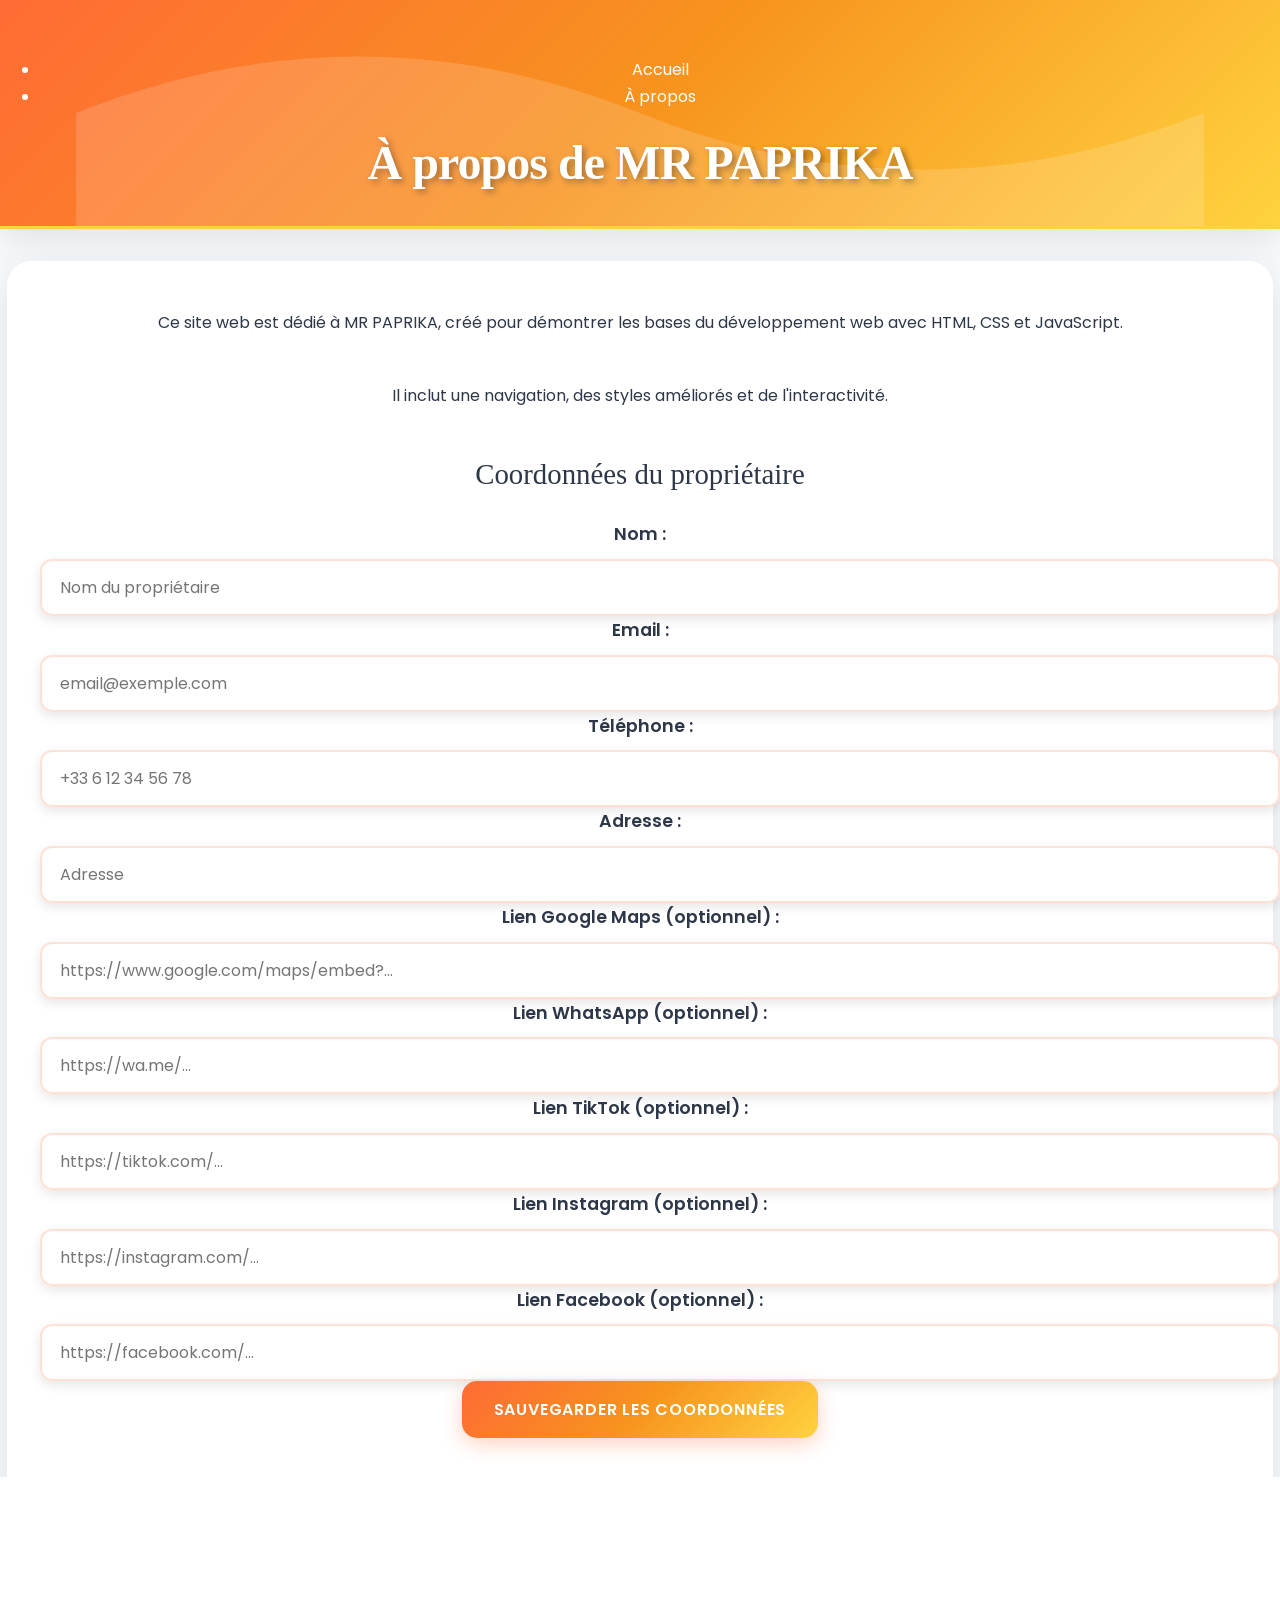
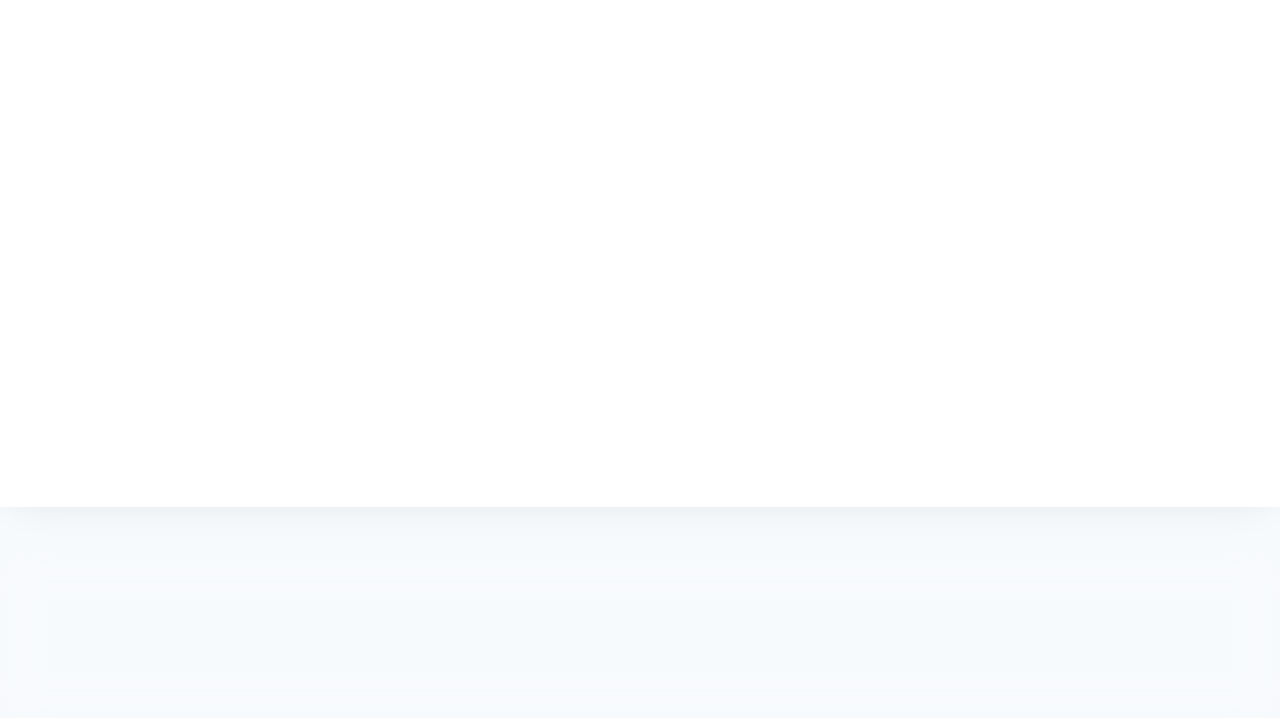
==== about.html @ 962da9b4 "MR PAPRIKA" ====
<!DOCTYPE html>
<html lang="fr">
<head>
    <meta charset="UTF-8">
    <meta name="viewport" content="width=device-width, initial-scale=1.0">
    <title>À propos - MR PAPRIKA</title>
    <link rel="stylesheet" href="style.css">
    <link href="https://fonts.googleapis.com/css2?family=Poppins:wght@300;400;500;600;700&display=swap" rel="stylesheet">
    <link rel="stylesheet" href="https://cdnjs.cloudflare.com/ajax/libs/font-awesome/6.0.0/css/all.min.css">
</head>
<body>
    <header>
        <nav>
            <ul>
                <li><a href="index.html">Accueil</a></li>
                <li><a href="about.html">À propos</a></li>
            </ul>
        </nav>
        <h1>À propos de MR PAPRIKA</h1>
    </header>
    <main>
        <p>Ce site web est dédié à MR PAPRIKA, créé pour démontrer les bases du développement web avec HTML, CSS et JavaScript.</p>
        <p>Il inclut une navigation, des styles améliorés et de l'interactivité.</p>

        <section class="owner-contact">
            <h3>Coordonnées du propriétaire</h3>
            <form id="owner-form">
                <div>
                    <label for="owner-name">Nom :</label>
                    <input type="text" id="owner-name" placeholder="Nom du propriétaire" required>
                </div>
                <div>
                    <label for="owner-email">Email :</label>
                    <input type="email" id="owner-email" placeholder="email@exemple.com" required>
                </div>
                <div>
                    <label for="owner-phone">Téléphone :</label>
                    <input type="tel" id="owner-phone" placeholder="+33 6 12 34 56 78" required>
                </div>
                <div>
                    <label for="owner-address">Adresse :</label>
                    <input type="text" id="owner-address" placeholder="Adresse" required>
                </div>
                <div>
                    <label for="owner-map">Lien Google Maps (optionnel) :</label>
                    <input type="url" id="owner-map" placeholder="https://www.google.com/maps/embed?..." >
                </div>
                <div>
                    <label for="owner-whatsapp">Lien WhatsApp (optionnel) :</label>
                    <input type="url" id="owner-whatsapp" placeholder="https://wa.me/..." >
                </div>
                <div>
                    <label for="owner-tiktok">Lien TikTok (optionnel) :</label>
                    <input type="url" id="owner-tiktok" placeholder="https://tiktok.com/..." >
                </div>
                <div>
                    <label for="owner-instagram">Lien Instagram (optionnel) :</label>
                    <input type="url" id="owner-instagram" placeholder="https://instagram.com/..." >
                </div>
                <div>
                    <label for="owner-facebook">Lien Facebook (optionnel) :</label>
                    <input type="url" id="owner-facebook" placeholder="https://facebook.com/..." >
                </div>
                <button type="submit">Sauvegarder les coordonnées</button>
            </form>
            <p id="owner-status"></p>
        </section>

        <section class="owner-notifications">
            <h3>Notifications de Commandes</h3>
            <p id="order-notification-count">Aucune nouvelle commande.</p>
            <ul id="order-notifications-list"></ul>
            <button id="clear-order-notifications">Marquer toutes comme lues</button>
        </section>

        <section class="owner-chat">
            <h3>Messages des Clients</h3>
            <div id="owner-chat-messages"></div>
            <button id="clear-chat">Effacer tous les messages</button>
        </section>
    </main>
    <footer>
        <p>&copy; 2026 MR PAPRIKA</p>
    </footer>
    <script src="script.js"></script>
</body>
</html>
---- style.css ----
/* Variables de couleur pour une cohérence visuelle */
:root {
    --primary: #FF6B35; /* Orange chaleureux pour pizza */
    --secondary: #F7931E; /* Orange plus clair */
    --accent: #FFD23F; /* Jaune doré */
    --dark: #2D3748; /* Gris foncé pour texte */
    --light: #F7FAFC; /* Blanc cassé */
    --shadow: rgba(0, 0, 0, 0.1);
    --gradient: linear-gradient(135deg, #FF6B35 0%, #F7931E 50%, #FFD23F 100%);
}

body {
    font-family: 'Poppins', sans-serif;
    margin: 0;
    padding: 0;
    background: var(--light);
    color: var(--dark);
    line-height: 1.7;
    scroll-behavior: smooth;
    min-height: 100vh;
    overflow-x: hidden;
    font-size: 16px;
    font-weight: 400;
}

h1, h2, h3, h4, h5, h6 {
    font-family: 'Fredoka', cursive;
    font-weight: 600;
    line-height: 1.2;
    margin-top: 0;
    color: var(--dark);
}

h1 {
    font-size: 3.5em;
    font-weight: 700;
    letter-spacing: -0.02em;
}

h2 {
    font-size: 2.5em;
    font-weight: 600;
    letter-spacing: -0.01em;
}

h3 {
    font-size: 1.8em;
    font-weight: 500;
}

h4 {
    font-size: 1.4em;
    font-weight: 600;
}

h5 {
    font-size: 1.2em;
    font-weight: 600;
}

h6 {
    font-size: 1.1em;
    font-weight: 600;
}

header {
    background: var(--gradient);
    color: white;
    text-align: center;
    padding: 2.5em 0 1.5em;
    position: relative;
    box-shadow: 0 8px 32px var(--shadow);
    border-bottom: 3px solid var(--accent);
}

header::before {
    content: '';
    position: absolute;
    top: 0;
    left: 0;
    right: 0;
    bottom: 0;
    background: url('data:image/svg+xml,<svg xmlns="http://www.w3.org/2000/svg" viewBox="0 0 100 20"><path d="M0,10 Q25,0 50,10 T100,10 V20 H0 Z" fill="rgba(255,255,255,0.15)"/></svg>');
    background-size: 100% 100%;
    pointer-events: none;
}

header h1 {
    font-size: 3em;
    font-weight: 800;
    margin: 0.5em 0 0.2em;
    text-shadow: 3px 3px 6px rgba(0,0,0,0.4);
    letter-spacing: -0.02em;
    color: white;
}

p {
    margin: 0 0 1em 0;
    font-weight: 400;
    color: var(--dark);
    line-height: 1.6;
}

.tagline {
    font-size: 1.2em;
    color: rgba(255, 255, 255, 0.95);
    margin: 0.5em 0 2em;
    font-weight: 400;
    letter-spacing: 1px;
    text-transform: uppercase;
    font-family: 'Poppins', sans-serif;
}

#nav-links a {
    color: var(--dark);
    text-decoration: none;
    font-weight: 600;
    padding: 0.8em 1.5em;
    border-radius: 30px;
    transition: all 0.4s ease;
    position: relative;
    font-size: 1.1em;
    display: flex;
    flex-direction: column;
    align-items: center;
    gap: 0.3em;
    min-width: 80px;
}

#nav-links a i {
    font-size: 1.4em;
    margin-bottom: 0.3em;
    display: block;
}

#nav-links a span {
    font-size: 0.9em;
    font-weight: 500;
    text-transform: uppercase;
    letter-spacing: 0.5px;
}

#nav-links a:hover {
    background: var(--gradient);
    color: white;
    transform: translateY(-5px);
    box-shadow: 0 10px 25px rgba(255, 107, 53, 0.3);
}
    box-shadow: 0 4px 15px rgba(0,0,0,0.2);
}

#nav-links li {
    margin: 0;
}

nav a {
    color: white;
    text-decoration: none;
    padding: 0.5em;
    transition: background-color 0.3s;
}

nav a:hover {
    background-color: #555;
    border-radius: 4px;
}

main {
    padding: 3em 2em;
    text-align: center;
    max-width: 1200px;
    margin: 2em auto;
    background: rgba(255, 255, 255, 0.95);
    border-radius: 25px;
    box-shadow: 0 10px 40px var(--shadow);
    display: grid;
    gap: 2em;
    animation: fadeInMain 1s ease-out;
    backdrop-filter: blur(10px);
    border: 1px solid rgba(255,255,255,0.8);
}

@keyframes fadeInMain {
    from {opacity:0;transform:translateY(30px)}
    to {opacity:1;transform:translateY(0)}
}

.accordion-section {
    background: rgba(255, 255, 255, 0.98);
    backdrop-filter: blur(20px);
    padding: 0;
    border-radius: 25px;
    margin: 1.5em auto;
    max-width: 100%;
    transition: all 0.4s ease;
    box-shadow: 0 12px 35px var(--shadow);
    border: 2px solid rgba(255, 107, 53, 0.1);
    position: relative;
    overflow: hidden;
}

.accordion-section::before {
    content: '';
    position: absolute;
    top: 0;
    left: 0;
    right: 0;
    height: 4px;
    background: var(--gradient);
}

.accordion-section summary {
    list-style: none;
    background: linear-gradient(135deg, rgba(255,255,255,0.9) 0%, rgba(255,255,255,0.7) 100%);
    color: var(--dark);
    font-weight: 700;
    font-size: 1.4em;
    padding: 1.5em 2em;
    cursor: pointer;
    border: none;
    display: flex;
    justify-content: space-between;
    align-items: center;
    outline: none;
    transition: all 0.3s ease;
}

.accordion-section summary i {
    margin-right: 0.8em;
    color: var(--primary);
    font-size: 1.3em;
}

.accordion-section summary:hover {
    background: rgba(255, 107, 53, 0.05);
}

.section-content {
    padding: 2em;
    background: rgba(255,255,255,0.95);
    border-radius: 0 0 25px 25px;
}

.accordion-section:not([open]) .section-content {
    display: none;
}

.accordion-section[open] {
    margin-top: 1.5em;
    margin-bottom: 1.5em;
    transform: translateY(-5px);
}

.accordion-section:hover {
    transform: translateY(-8px);
    box-shadow: 0 20px 50px rgba(0,0,0,0.15);
}

.menu {
    padding-bottom: 1.5em;
}

.menu form {
    display: grid;
    gap: 0.75em;
    justify-content: center;
}

.menu label,
.menu select,
.menu input[type="checkbox"],
.menu button {
    width: 100%;
}

.pizza-cards {
    display: grid;
    grid-template-columns: repeat(auto-fit, minmax(220px, 1fr));
    gap: 1em;
}

.pizza-card {
    min-height: 230px;
}

.cart {
    margin-top: 1em;
    padding-top: 1em;
    border-top: 1px solid #ddd;
}

.cart h4 {
    margin: 0 0 0.75em;
}

.cart ul {
    min-height: 80px;
}

footer {
    position: static;
    margin-top: 1.5em;
}

.hero {
    background: var(--gradient);
    color: white;
    padding: 6em 3em;
    border-radius: 30px;
    margin: 2em auto;
    max-width: 100%;
    text-align: center;
    box-shadow: 0 15px 50px rgba(255, 107, 53, 0.3);
    border: 3px solid rgba(255, 255, 255, 0.2);
    position: relative;
    overflow: hidden;
}

.hero::before {
    content: '🍕';
    position: absolute;
    top: -30px;
    right: -30px;
    font-size: 5em;
    opacity: 0.2;
    transform: rotate(15deg);
    animation: float 6s ease-in-out infinite;
}

.hero::after {
    content: '🍕';
    position: absolute;
    bottom: -30px;
    left: -30px;
    font-size: 4em;
    opacity: 0.15;
    transform: rotate(-10deg);
    animation: float 8s ease-in-out infinite reverse;
}

@keyframes float {
    0%, 100% { transform: translateY(0px) rotate(15deg); }
    50% { transform: translateY(-20px) rotate(15deg); }
}

.hero h2 {
    font-size: 3.5em;
    margin-bottom: 0.5em;
    font-weight: 800;
    text-shadow: 3px 3px 6px rgba(0,0,0,0.4);
    letter-spacing: -0.02em;
    line-height: 1.1;
}

.hero p {
    font-size: 1.5em;
    margin-bottom: 3em;
    font-weight: 400;
    opacity: 0.95;
    max-width: 700px;
    margin-left: auto;
    margin-right: auto;
    line-height: 1.4;
    font-family: 'Poppins', sans-serif;
}

.cta-button {
    display: inline-block;
    background: rgba(255, 255, 255, 0.95);
    color: var(--primary);
    padding: 18px 40px;
    text-decoration: none;
    border-radius: 50px;
    font-weight: 700;
    font-size: 1.2em;
    transition: all 0.4s ease;
    box-shadow: 0 6px 20px rgba(0,0,0,0.2);
    border: 2px solid rgba(255,255,255,0.8);
    position: relative;
    overflow: hidden;
    text-transform: uppercase;
    letter-spacing: 0.5px;
}

.cta-button::before {
    content: '';
    position: absolute;
    top: 0;
    left: -100%;
    width: 100%;
    height: 100%;
    background: var(--gradient);
    transition: left 0.6s;
    z-index: -1;
}

.cta-button:hover::before {
    left: 0;
}

.cta-button:hover {
    transform: translateY(-5px);
    box-shadow: 0 12px 35px rgba(255, 107, 53, 0.4);
    color: white;
}

@keyframes ctaPulse {
    0% { transform: scale(1); box-shadow: 0 4px 15px rgba(255, 107, 107, 0.3); }
    50% { transform: scale(1.05); box-shadow: 0 6px 20px rgba(255, 107, 107, 0.4); }
    100% { transform: scale(1); box-shadow: 0 4px 15px rgba(255, 107, 107, 0.3); }
}

.location {
    background: rgba(255, 255, 255, 0.96);
    padding: 1.5em;
    border-radius: 10px;
    text-align: left;
    max-width: 400px;
    margin: 0 auto;
}

.chat {
    background: rgba(255, 255, 255, 0.96);
    padding: 1.5em;
    border-radius: 10px;
    max-width: 500px;
    margin: 0 auto;
}

.chat h3 {
    color: #4CAF50;
    margin-bottom: 1em;
    text-align: center;
}

#chat-messages {
    max-height: 200px;
    overflow-y: auto;
    border: 1px solid #ddd;
    padding: 0.5em;
    margin-bottom: 1em;
    background: #f9f9f9;
}

.chat-message {
    margin-bottom: 1em;
    padding: 1em;
    background: rgba(255, 255, 255, 0.9);
    border-radius: 15px;
    box-shadow: 0 2px 10px var(--shadow);
    border-left: 4px solid var(--primary);
    font-family: 'Poppins', sans-serif;
    line-height: 1.5;
}

.chat-message strong {
    color: var(--primary);
    font-weight: 600;
}

.chat-form input,
.chat-form textarea {
    width: 100%;
    padding: 16px 20px;
    margin-bottom: 1.5em;
    border: 2px solid rgba(255, 107, 53, 0.2);
    border-radius: 15px;
    background: rgba(255, 255, 255, 0.95);
    font-size: 16px;
    transition: all 0.4s ease;
    box-shadow: 0 4px 12px var(--shadow);
    font-family: 'Poppins', sans-serif;
    color: var(--dark);
}

.chat-form input:focus,
.chat-form textarea:focus {
    border-color: var(--primary);
    box-shadow: 0 6px 20px rgba(255, 107, 53, 0.3);
    transform: translateY(-3px);
    background: white;
}

.chat-form input::placeholder,
.chat-form textarea::placeholder {
    color: #999;
    font-style: italic;
    opacity: 0.7;
}

.chat-form button {
    width: 100%;
    padding: 1em;
    background: var(--gradient);
    color: white;
    border: none;
    border-radius: 15px;
    cursor: pointer;
    font-size: 16px;
    font-weight: 600;
    transition: all 0.4s ease;
    box-shadow: 0 6px 20px rgba(255, 107, 53, 0.3);
    text-transform: uppercase;
    letter-spacing: 0.5px;
}
    border-radius: 5px;
    cursor: pointer;
}

.social {
    background: rgba(255, 255, 255, 0.96);
    padding: 1.5em;
    border-radius: 10px;
    text-align: center;
}

.social h3 {
    color: #4CAF50;
    margin-bottom: 1em;
}

#social-links {
    display: flex;
    justify-content: center;
    gap: 1em;
    flex-wrap: wrap;
}

.social-link {
    display: inline-block;
    padding: 0.5em 1em;
    background-color: #4CAF50;
    color: white;
    text-decoration: none;
    border-radius: 5px;
    transition: background-color 0.3s;
}

.social-link:hover {
    background-color: #45a049;
}

.menu-intro, .chat-intro {
    text-align: center;
    margin-bottom: 2em;
    padding: 1.5em;
    background: rgba(255, 107, 53, 0.05);
    border-radius: 15px;
    border-left: 4px solid var(--primary);
}

.menu-intro h3, .chat-intro h3 {
    color: var(--primary);
    margin-bottom: 0.5em;
    font-size: 1.5em;
}

.menu-intro p, .chat-intro p {
    color: var(--dark);
    font-size: 1.2em;
    margin: 0;
    font-weight: 400;
    line-height: 1.5;
    font-family: 'Poppins', sans-serif;
}

.location-info {
    background: rgba(255, 255, 255, 0.95);
    padding: 2em;
    border-radius: 15px;
    margin-bottom: 2em;
    box-shadow: 0 4px 15px var(--shadow);
}

.location-info h3 {
    color: var(--primary);
    margin-bottom: 1em;
    font-size: 1.3em;
}

.location-info p {
    margin: 0.5em 0;
    font-size: 1.1em;
    display: flex;
    align-items: center;
    gap: 0.5em;
}

.location-info i {
    color: var(--primary);
    width: 24px;
    font-size: 1.2em;
}

.form-group {
    margin-bottom: 1.5em;
}

.form-group label {
    display: block;
    margin-bottom: 0.8em;
    font-weight: 600;
    color: var(--dark);
    font-size: 1.1em;
    font-family: 'Poppins', sans-serif;
}

.form-group input,
.form-group textarea,
.form-group select {
    width: 100%;
    padding: 16px 20px;
    border: 2px solid rgba(255, 107, 53, 0.2);
    border-radius: 12px;
    background: rgba(255, 255, 255, 0.95);
    font-size: 16px;
    transition: all 0.3s ease;
    box-shadow: 0 4px 12px var(--shadow);
    font-family: 'Poppins', sans-serif;
    color: var(--dark);
    font-weight: 400;
}

.form-row {
    display: flex;
    gap: 1em;
    margin-bottom: 1.5em;
}

.form-row .form-group {
    flex: 1;
    margin-bottom: 0;
}

.checkbox-label {
    display: flex;
    align-items: center;
    gap: 0.8em;
    margin-bottom: 1em;
    padding: 1em;
    background: rgba(255, 255, 255, 0.8);
    border-radius: 12px;
    border: 2px solid rgba(255, 107, 53, 0.1);
    transition: all 0.3s ease;
    cursor: pointer;
    font-size: 1em;
    font-weight: 500;
    font-family: 'Poppins', sans-serif;
}

.checkbox-label:hover {
    background: rgba(255, 107, 53, 0.05);
    border-color: rgba(255, 107, 53, 0.3);
}

.checkbox-label input[type="checkbox"] {
    margin: 0;
    width: 18px;
    height: 18px;
    accent-color: var(--primary);
}

.delivery-options {
    margin: 2em 0;
    border: 2px solid rgba(255, 107, 53, 0.2);
    border-radius: 15px;
    padding: 1.5em;
    background: rgba(255, 255, 255, 0.95);
    box-shadow: 0 4px 15px var(--shadow);
}

.delivery-options legend {
    font-size: 1.3em;
    font-weight: 600;
    color: var(--primary);
    padding: 0 0.5em;
    margin-bottom: 1em;
    display: flex;
    align-items: center;
    gap: 0.5em;
}

.delivery-options legend i {
    font-size: 1.2em;
}

.option-cards {
    display: grid;
    grid-template-columns: 1fr 1fr;
    gap: 1em;
}

.option-card {
    position: relative;
    background: rgba(255, 255, 255, 0.9);
    border: 2px solid rgba(255, 107, 53, 0.2);
    border-radius: 12px;
    padding: 1.2em;
    cursor: pointer;
    transition: all 0.3s ease;
    display: flex;
    align-items: center;
    gap: 1em;
}

.option-card:hover {
    border-color: var(--primary);
    background: rgba(255, 107, 53, 0.05);
    transform: translateY(-2px);
    box-shadow: 0 6px 20px rgba(255, 107, 53, 0.2);
}

.option-card input[type="radio"] {
    position: absolute;
    opacity: 0;
    width: 0;
    height: 0;
}

.option-card input[type="radio"]:checked + .option-content {
    background: var(--gradient);
    color: white;
    border-color: var(--primary);
}

.option-card input[type="radio"]:checked + .option-content::before {
    content: '✓';
    position: absolute;
    top: -8px;
    right: -8px;
    background: var(--primary);
    color: white;
    border-radius: 50%;
    width: 24px;
    height: 24px;
    display: flex;
    align-items: center;
    justify-content: center;
    font-weight: bold;
    font-size: 14px;
}

.option-content {
    display: flex;
    align-items: center;
    gap: 1em;
    width: 100%;
    padding: 0.5em;
    border-radius: 8px;
    transition: all 0.3s ease;
}

.option-content i {
    font-size: 2em;
    color: var(--primary);
    width: 40px;
    text-align: center;
}

.option-content h4 {
    margin: 0 0 0.3em 0;
    font-size: 1.1em;
    font-weight: 600;
    color: var(--dark);
}

.option-content p {
    margin: 0;
    font-size: 0.9em;
    color: #666;
    font-weight: 500;
}

.delivery-fields {
    margin: 1.5em 0;
    padding: 1.5em;
    background: rgba(255, 107, 53, 0.05);
    border-radius: 12px;
    border: 2px solid rgba(255, 107, 53, 0.1);
    animation: slideDown 0.3s ease-out;
}

@keyframes slideDown {
    from {
        opacity: 0;
        transform: translateY(-10px);
    }
    to {
        opacity: 1;
        transform: translateY(0);
    }
}

.delivery-fields .form-group label {
    display: flex;
    align-items: center;
    gap: 0.5em;
    margin-bottom: 0.5em;
}

.delivery-fields .form-group label i {
    color: var(--primary);
    font-size: 1em;
}
    color: var(--primary);
    margin-bottom: 1.5em;
    font-size: 1.8em;
    font-weight: 700;
    text-align: center;
}

.owner-contact form div {
    margin-bottom: 1.5em;
    text-align: left;
}

.owner-contact label {
    display: block;
    margin-bottom: 0.5em;
    font-weight: 600;
    color: var(--dark);
    font-size: 1.1em;
}

.owner-contact input,
.owner-contact textarea {
    width: 100%;
    padding: 14px 18px;
    border: 2px solid rgba(255, 107, 53, 0.2);
    border-radius: 12px;
    background: rgba(255, 255, 255, 0.95);
    font-size: 16px;
    transition: all 0.3s ease;
    box-shadow: 0 4px 12px var(--shadow);
    font-family: 'Poppins', sans-serif;
}

.owner-contact input:focus,
.owner-contact textarea:focus {
    border-color: var(--primary);
    box-shadow: 0 6px 20px rgba(255, 107, 53, 0.3);
    transform: translateY(-2px);
}

.owner-chat {
    margin-top: 2em;
    background: rgba(255, 255, 255, 0.98);
    padding: 2.5em;
    border-radius: 25px;
    box-shadow: 0 12px 35px var(--shadow);
    border: 2px solid rgba(255, 107, 53, 0.1);
    backdrop-filter: blur(10px);
}

.owner-chat h3 {
    color: var(--primary);
    margin-bottom: 1.5em;
    font-size: 1.8em;
    font-weight: 700;
    text-align: center;
}
}

#owner-chat-messages {
    max-height: 400px;
    overflow-y: auto;
    border: 1px solid #ddd;
    padding: 0.5em;
    margin-bottom: 1em;
    background: #f9f9f9;
}

.owner-chat-message {
    margin-bottom: 1em;
    padding: 0.5em;
    background: white;
    border-radius: 5px;
    box-shadow: 0 1px 3px rgba(0,0,0,0.1);
}

.reply-form {
    margin-top: 0.5em;
}

.reply-form textarea {
    width: 100%;
    padding: 0.5em;
    border: 1px solid #ccc;
    border-radius: 4px;
    resize: vertical;
}

.reply-form button {
    margin-top: 0.5em;
    padding: 0.5em 1em;
    background-color: #4CAF50;
    color: white;
    border: none;
    border-radius: 4px;
    cursor: pointer;
}

.reply-form button:hover {
    background-color: #45a049;
}

#clear-chat {
    background-color: #ff4d4d;
    color: white;
    border: none;
    padding: 0.5em 1em;
    border-radius: 5px;
    cursor: pointer;
}

#clear-chat:hover {
    background-color: #e60000;
}

.owner-notifications {
    margin-top: 2em;
    background: rgba(255, 255, 255, 0.98);
    padding: 2.5em;
    border-radius: 25px;
    box-shadow: 0 12px 35px var(--shadow);
    border: 2px solid rgba(255, 107, 53, 0.1);
    backdrop-filter: blur(10px);
}

.owner-notifications h3 {
    color: var(--primary);
    margin-bottom: 1.5em;
    font-size: 1.8em;
    font-weight: 700;
    text-align: center;
}

#order-notifications-list {
    list-style: none;
    padding: 0;
    margin: 0.5em 0;
}

#order-notifications-list li {
    margin-bottom: 0.5em;
    background: #fff;
    border: 1px solid #ddd;
    padding: 0.5em;
    border-radius: 4px;
}

#clear-order-notifications {
    margin-top: 0.75em;
    background-color: #3498db;
    color: white;
    border: none;
    padding: 0.5em 1em;
    border-radius: 5px;
    cursor: pointer;
}

#clear-order-notifications:hover {
    background-color: #2980b9;
}

.menu label {
    display: inline-block;
    width: 150px;
    text-align: left;
}

.menu select, .menu input[type="checkbox"] {
    margin-bottom: 0.5em;
}

#order-btn {
    background-color: #4CAF50;
    color: white;
    border: none;
    padding: 10px 20px;
    cursor: pointer;
    border-radius: 5px;
    font-size: 16px;
    transition: background-color 0.3s;
}

#order-btn:hover {
    background-color: #45a049;
}

#order-summary {
    margin-top: 1em;
    font-weight: bold;
    color: #333;
}

button {
    background: var(--gradient);
    color: white;
    border: none;
    padding: 16px 32px;
    cursor: pointer;
    font-size: 16px;
    border-radius: 15px;
    transition: all 0.4s ease;
    box-shadow: 0 6px 20px rgba(255, 107, 53, 0.3);
    font-weight: 600;
    position: relative;
    overflow: hidden;
    text-transform: uppercase;
    letter-spacing: 0.8px;
    font-family: 'Poppins', sans-serif;
}

button::before {
    content: '';
    position: absolute;
    top: 0;
    left: -100%;
    width: 100%;
    height: 100%;
    background: linear-gradient(90deg, transparent, rgba(255,255,255,0.3), transparent);
    transition: left 0.6s;
}

button:hover::before {
    left: 100%;
}

button:hover {
    transform: translateY(-3px);
    box-shadow: 0 10px 30px rgba(255, 107, 53, 0.4);
}

button:active {
    transform: translateY(-1px);
    box-shadow: 0 4px 15px rgba(255, 107, 53, 0.3);
}
}

button:active {
    transform: translateY(0);
    box-shadow: 0 2px 10px rgba(76, 175, 80, 0.3);
}

button:focus {
    outline: 2px solid #333;
    outline-offset: 2px;
}

a:focus {
    outline: 2px solid #333;
    outline-offset: 2px;
}

input:focus, select:focus, textarea:focus {
    outline: 2px solid #4CAF50;
    outline-offset: 2px;
}

.skip-link {
    position: absolute;
    top: -40px;
    left: 6px;
    background: #000;
    color: #fff;
    padding: 8px;
    text-decoration: none;
    z-index: 100;
}

.skip-link:focus {
    top: 6px;
}

#counter {
    margin-top: 1em;
    font-weight: bold;
}

.cart ul {
    list-style-type: none;
    padding: 0;
}

.cart li {
    display: flex;
    justify-content: space-between;
    align-items: center;
    margin-bottom: 0.5em;
    background: rgba(255, 255, 255, 0.8);
    padding: 0.5em;
    border-radius: 4px;
}

.remove-item {
    background-color: #ff4d4d;
    color: white;
    border: none;
    border-radius: 4px;
    padding: 0.25em 0.5em;
    cursor: pointer;
    font-size: 0.8em;
}

.remove-item:hover {
    background-color: #e60000;
}

#checkout-btn {
    margin-top: 1em;
    background-color: #e67e22;
    border: none;
    color: white;
    padding: 0.75em 1.25em;
    border-radius: 6px;
    cursor: pointer;
}

#checkout-btn:hover {
    background-color: #d35400;
}

#checkout-status {
    margin-top: 1em;
    font-weight: bold;
    color: #333;
}

footer {
    background: var(--gradient);
    color: white;
    text-align: center;
    padding: 3em 2em;
    margin-top: 4em;
    border-radius: 30px 30px 0 0;
    box-shadow: 0 -8px 30px rgba(255, 107, 53, 0.2);
    position: relative;
    backdrop-filter: blur(20px);
}

footer::before {
    content: '🍕 © 2026 MR PAPRIKA - Fait avec ❤️ 🍕';
    display: block;
    font-size: 1.2em;
    font-weight: 400;
    margin-bottom: 0.5em;
    letter-spacing: 0.5px;
}

footer p {
    margin: 0;
    font-size: 1em;
    opacity: 0.9;
}

#order-notifications-badge {
    display: none;
    background: #e74c3c;
    color: #fff;
    padding: 0.15em 0.45em;
    border-radius: 999px;
    font-size: 0.8em;
    font-weight: 700;
    margin-left: 0.35em;
}

/* ===== STYLES PAIEMENT SÉCURISÉ ===== */

.payment-modal {
    position: fixed;
    top: 0;
    left: 0;
    width: 100%;
    height: 100%;
    background: rgba(0, 0, 0, 0.6);
    display: flex;
    align-items: center;
    justify-content: center;
    z-index: 10000;
    animation: fadeIn 0.3s ease-in-out;
}

.payment-modal-content {
    background: white;
    border-radius: 16px;
    box-shadow: 0 20px 60px rgba(0, 0, 0, 0.3);
    max-width: 450px;
    width: 90%;
    max-height: 90vh;
    overflow-y: auto;
    animation: slideUp 0.4s ease-out;
}

.payment-modal-header {
    display: flex;
    justify-content: space-between;
    align-items: center;
    padding: 24px;
    border-bottom: 1px solid #e0e0e0;
    background: linear-gradient(135deg, rgba(255, 107, 53, 0.1), rgba(247, 147, 30, 0.1));
}

.payment-modal-header h3 {
    margin: 0;
    color: var(--primary);
    font-size: 1.5em;
}

.close-payment-modal {
    background: none;
    border: none;
    font-size: 28px;
    cursor: pointer;
    color: #999;
    padding: 0;
    width: 36px;
    height: 36px;
    display: flex;
    align-items: center;
    justify-content: center;
    border-radius: 50%;
    transition: all 0.3s;
}

.close-payment-modal:hover {
    background: #f0f0f0;
    color: var(--dark);
}

.payment-modal-body {
    padding: 24px;
}

.payment-info {
    background: #f5f5f5;
    padding: 16px;
    border-radius: 12px;
    margin-bottom: 24px;
}

.payment-info p {
    margin: 8px 0;
    font-size: 0.95em;
}

.security-badge {
    color: #27ae60;
    font-weight: 600;
    display: flex;
    align-items: center;
    gap: 8px;
    margin-top: 12px;
}

.payment-form {
    display: flex;
    flex-direction: column;
    gap: 16px;
}

.payment-form .form-group {
    display: flex;
    flex-direction: column;
}

.payment-form label {
    font-weight: 600;
    margin-bottom: 6px;
    color: var(--dark);
    font-size: 0.9em;
}

.payment-form input,
.payment-form select {
    padding: 12px;
    border: 2px solid #e0e0e0;
    border-radius: 8px;
    font-family: 'Poppins', sans-serif;
    font-size: 0.95em;
    transition: all 0.3s;
}

.payment-form input:focus,
.payment-form select:focus {
    outline: none;
    border-color: var(--primary);
    box-shadow: 0 0 0 3px rgba(255, 107, 53, 0.1);
}

.payment-form input.invalid {
    border-color: #e74c3c;
    background: rgba(231, 76, 60, 0.05);
}

.payment-form input.valid {
    border-color: #27ae60;
}

.payment-form small {
    font-size: 0.8em;
    color: #999;
    margin-top: 4px;
}

.form-row {
    display: grid;
    grid-template-columns: 1fr 1fr;
    gap: 12px;
}

.card-validation {
    padding: 12px;
    border-radius: 8px;
    font-size: 0.9em;
    display: flex;
    align-items: center;
    gap: 8px;
}

.card-validation.valid {
    background: rgba(39, 174, 96, 0.1);
    color: #27ae60;
    border-left: 4px solid #27ae60;
}

.card-validation.invalid {
    background: rgba(231, 76, 60, 0.1);
    color: #e74c3c;
    border-left: 4px solid #e74c3c;
}

.pay-btn {
    background: var(--gradient);
    color: white;
    border: none;
    padding: 14px 24px;
    border-radius: 8px;
    font-size: 1em;
    font-weight: 600;
    cursor: pointer;
    transition: all 0.3s;
    margin-top: 8px;
    display: flex;
    align-items: center;
    justify-content: center;
    gap: 8px;
}

.pay-btn:hover:not(:disabled) {
    transform: translateY(-2px);
    box-shadow: 0 8px 20px rgba(255, 107, 53, 0.3);
}

.pay-btn:disabled {
    opacity: 0.6;
    cursor: not-allowed;
}

.pay-btn.loading {
    pointer-events: none;
}

.pay-btn.loading::after {
    content: '';
    display: inline-block;
    width: 14px;
    height: 14px;
    border: 2px solid rgba(255, 255, 255, 0.3);
    border-top-color: white;
    border-radius: 50%;
    animation: spin 0.6s linear infinite;
}

@keyframes spin {
    to { transform: rotate(360deg); }
}

.otp-section {
    background: #f9f9f9;
    padding: 20px;
    border-radius: 12px;
    border: 2px solid #e0e0e0;
    margin-top: 16px;
}

.otp-section h4 {
    margin-top: 0;
    color: var(--primary);
}

.otp-section p {
    margin: 8px 0;
    font-size: 0.9em;
}

.verify-btn {
    background: #27ae60;
    color: white;
    border: none;
    padding: 12px 20px;
    border-radius: 8px;
    font-size: 0.95em;
    font-weight: 600;
    cursor: pointer;
    transition: all 0.3s;
    width: 100%;
    display: flex;
    align-items: center;
    justify-content: center;
    gap: 8px;
    margin-top: 12px;
}

.verify-btn:hover:not(:disabled) {
    background: #229954;
    transform: translateY(-2px);
}

.verify-btn:disabled {
    opacity: 0.6;
    cursor: not-allowed;
}

.otp-timer {
    font-size: 0.85em;
    color: #e74c3c;
    font-weight: 600;
    margin-top: 12px;
}

.payment-success {
    text-align: center;
    padding: 20px;
    animation: slideIn 0.5s ease-out;
}

.success-icon {
    font-size: 4em;
    color: #27ae60;
    margin: 20px 0;
    animation: bounceIn 0.6s ease-out;
}

.payment-success h4 {
    font-size: 1.3em;
    color: #27ae60;
    margin: 16px 0;
}

.payment-success p {
    color: #666;
    margin: 8px 0;
}

@keyframes fadeIn {
    from { opacity: 0; }
    to { opacity: 1; }
}

@keyframes slideUp {
    from {
        opacity: 0;
        transform: translateY(30px);
    }
    to {
        opacity: 1;
        transform: translateY(0);
    }
}

@keyframes slideIn {
    from {
        opacity: 0;
        transform: translateX(-20px);
    }
    to {
        opacity: 1;
        transform: translateX(0);
    }
}

@keyframes bounceIn {
    0% {
        transform: scale(0.3);
        opacity: 0;
    }
    50% {
        opacity: 1;
    }
    70% {
        transform: scale(1.05);
    }
    100% {
        transform: scale(1);
    }
}

@media (max-width: 1024px) {
    nav {
        margin: 0.7em;
        flex-wrap: wrap;
        gap: 0.5em;
    }

    #menu-toggle {
        display: block;
    }

    #nav-links {
        flex-direction: column;
        width: 100%;
        display: none;
        background: rgba(0,0,0,0.45);
        border-radius: 12px;
        padding: 0.5em;
    }

    #nav-links.open {
        display: flex;
    }

    #nav-links a {
        padding: 1.2em 1.8em;
        border-radius: 15px;
        flex-direction: row;
        justify-content: flex-start;
        gap: 1em;
        min-width: auto;
        width: 100%;
    }

    #nav-links a i {
        font-size: 1.3em;
        margin-bottom: 0;
    }

    #nav-links a span {
        font-size: 1em;
        text-transform: none;
        letter-spacing: 0;
    }

    main {
        padding: 1em;
        margin: 1em auto;
        max-width: 95%;
    }

    .hero {
        padding: 3em 2em;
    }

    .hero h2 {
        font-size: 2.5em;
    }

    .hero p {
        font-size: 1.2em;
    }

    .form-row {
        flex-direction: column;
        gap: 0;
    }

    .location-info {
        padding: 1.5em;
    }
}

@media (max-width: 640px) {
    header h1 {
        font-size: 2.2em;
    }

    .tagline {
        font-size: 1em;
        margin-bottom: 1.5em;
    }

    .cta-button {
        font-size: 1em;
        padding: 16px 32px;
    }

    .accordion-section summary {
        font-size: 1.2em;
        padding: 1.2em 1.5em;
    }

    .menu-intro, .chat-intro {
        padding: 1em;
        margin-bottom: 1.5em;
    }

    .menu-intro h3, .chat-intro h3 {
        font-size: 1.3em;
    }

    .checkbox-label {
        padding: 0.6em;
        font-size: 0.95em;
    }

    .option-cards {
        grid-template-columns: 1fr;
        gap: 0.8em;
    }

    .option-card {
        padding: 1em;
    }

    .option-content {
        gap: 0.8em;
    }

    .option-content i {
        font-size: 1.8em;
        width: 35px;
    }

    .delivery-fields {
        padding: 1.2em;
    }
}

footer p {
    margin: 0;
    opacity: 0.8;
}

@media (max-width: 800px) {
    #menu-toggle {
        display: inline-block;
    }

    #nav-links {
        display: none;
        flex-direction: column;
        gap: 0;
        margin-top: 0.5em;
        background: #333;
        position: absolute;
        top: 56px;
        left: 0;
        right: 0;
        padding: 0.5em;
        border-top: 1px solid #444;
    }

    #nav-links.open {
        display: flex;
    }

    #nav-links li {
        margin: 0.5em 0;
        text-align: center;
    }

.badge {
    background-color: #e74c3c;
    color: white;
    border-radius: 12px;
    padding: 0 7px;
    margin-left: 5px;
    font-size: 0.75rem;
    vertical-align: middle;
    display: inline-block;
}

    main {
        padding: 1em;
    }

    .pizza-cards {
        grid-template-columns: 1fr;
    }

    .menu, .gallery, .owner-contact {
        padding: 1em;
    }
}

.pizza-cards {
    display: grid;
    grid-template-columns: repeat(auto-fit, minmax(280px, 1fr));
    gap: 2.5em;
    margin-top: 2em;
}

.pizza-card {
    background: linear-gradient(135deg, rgba(255, 255, 255, 0.98) 0%, rgba(255, 255, 255, 0.95) 100%);
    border-radius: 25px;
    overflow: hidden;
    box-shadow: 0 10px 30px var(--shadow);
    text-align: center;
    cursor: pointer;
    transition: all 0.4s ease;
    border: 3px solid transparent;
    position: relative;
    backdrop-filter: blur(10px);
}

.pizza-card::before {
    content: '';
    position: absolute;
    top: 0;
    left: 0;
    right: 0;
    height: 5px;
    background: var(--gradient);
    opacity: 0;
    transition: opacity 0.4s ease;
}

.pizza-card:hover::before {
    opacity: 1;
}

.pizza-card:hover {
    transform: translateY(-12px) scale(1.03);
    box-shadow: 0 20px 45px rgba(255, 107, 53, 0.2);
    border-color: rgba(255, 107, 53, 0.3);
}

.pizza-card:focus {
    outline: 3px solid var(--primary);
    outline-offset: 4px;
    transform: translateY(-6px);
}

.pizza-card img {
    width: 100%;
    height: 200px;
    object-fit: cover;
    transition: transform 0.4s ease;
}

.pizza-card:hover img {
    transform: scale(1.08);
}

.pizza-card .pizza-info {
    padding: 2em 1.5em;
}

.pizza-card .pizza-info h4 {
    margin: 0;
    margin-bottom: 0.75em;
    font-size: 1.5em;
    font-weight: 700;
    color: var(--dark);
    letter-spacing: -0.01em;
}

.pizza-card .pizza-info p {
    margin: 0;
    color: #666;
    font-size: 1em;
    line-height: 1.5;
    font-weight: 400;
}

.pizza-card.selected {
    border-color: var(--primary);
    box-shadow: 0 12px 35px rgba(255, 107, 53, 0.4);
    background: linear-gradient(135deg, rgba(255, 255, 255, 0.98) 0%, rgba(255, 251, 235, 0.95) 100%);
}

.pizza-card.selected::before {
    opacity: 1;
}
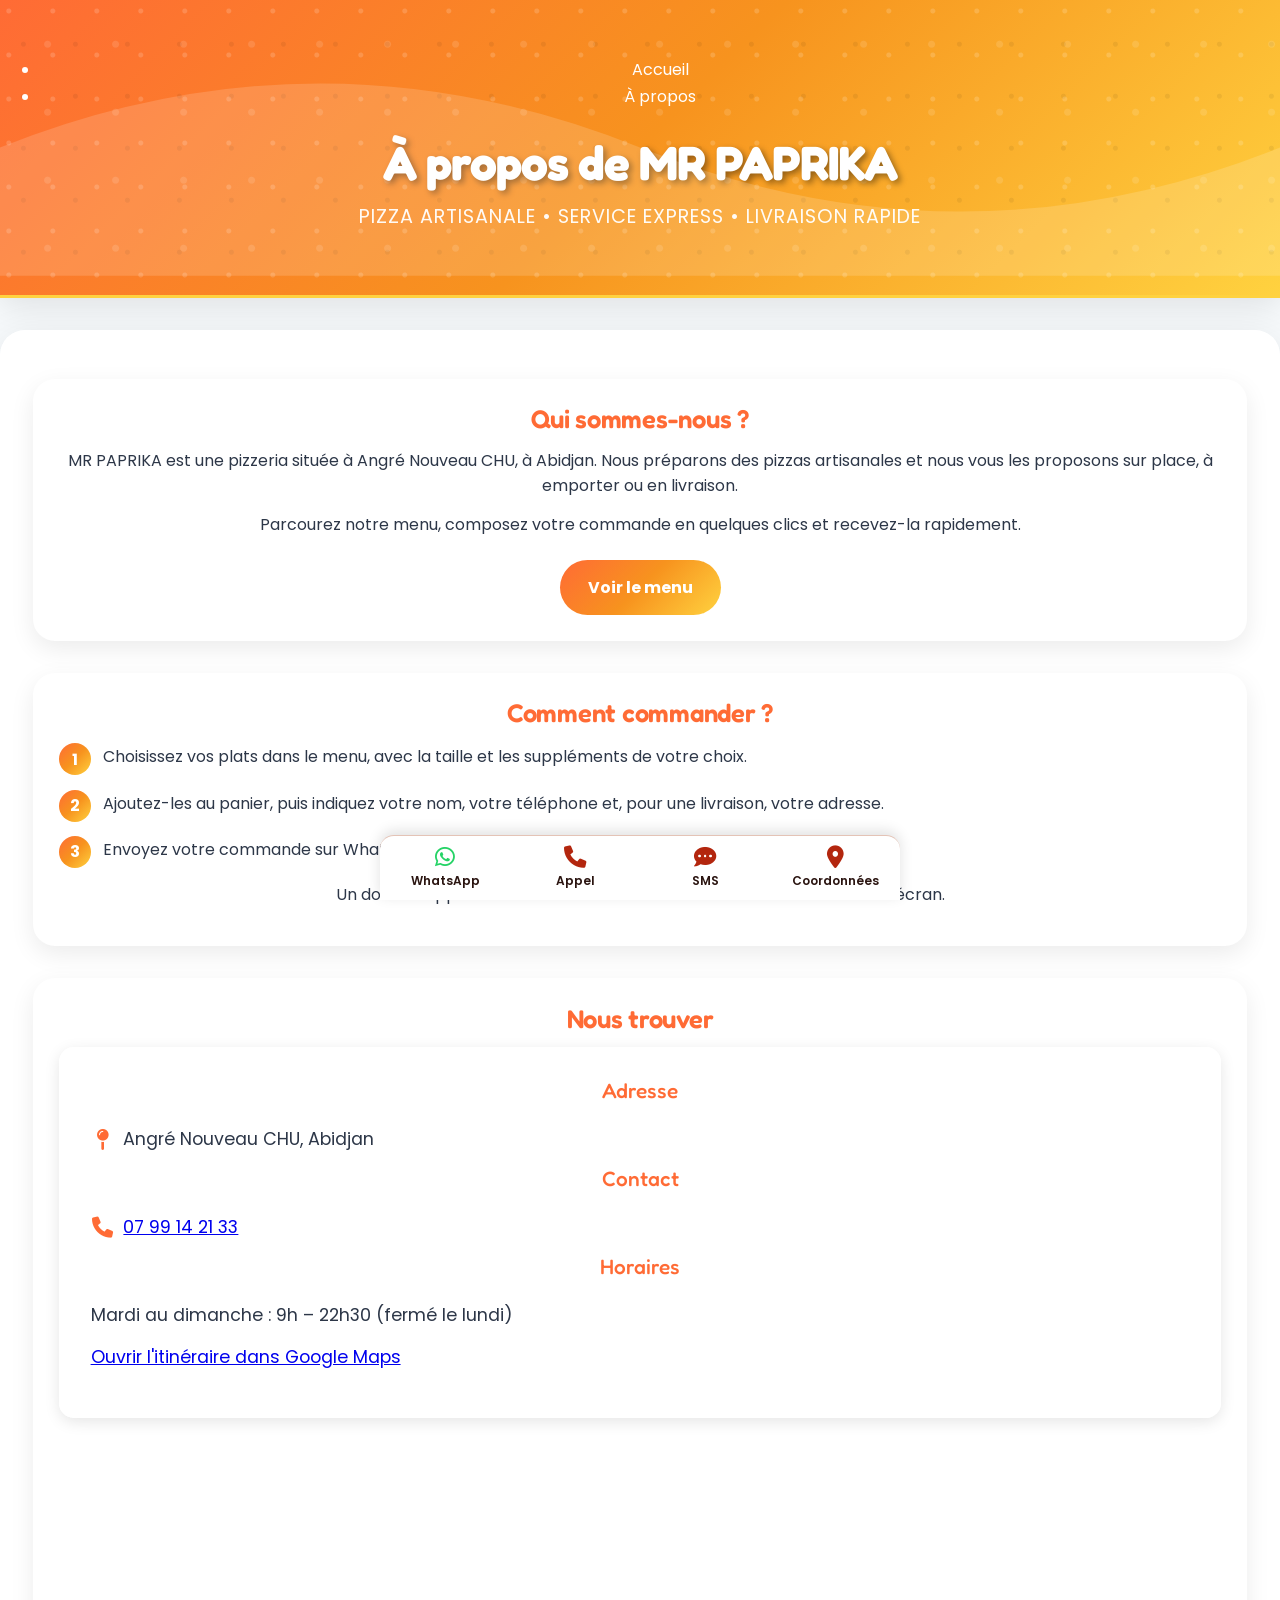
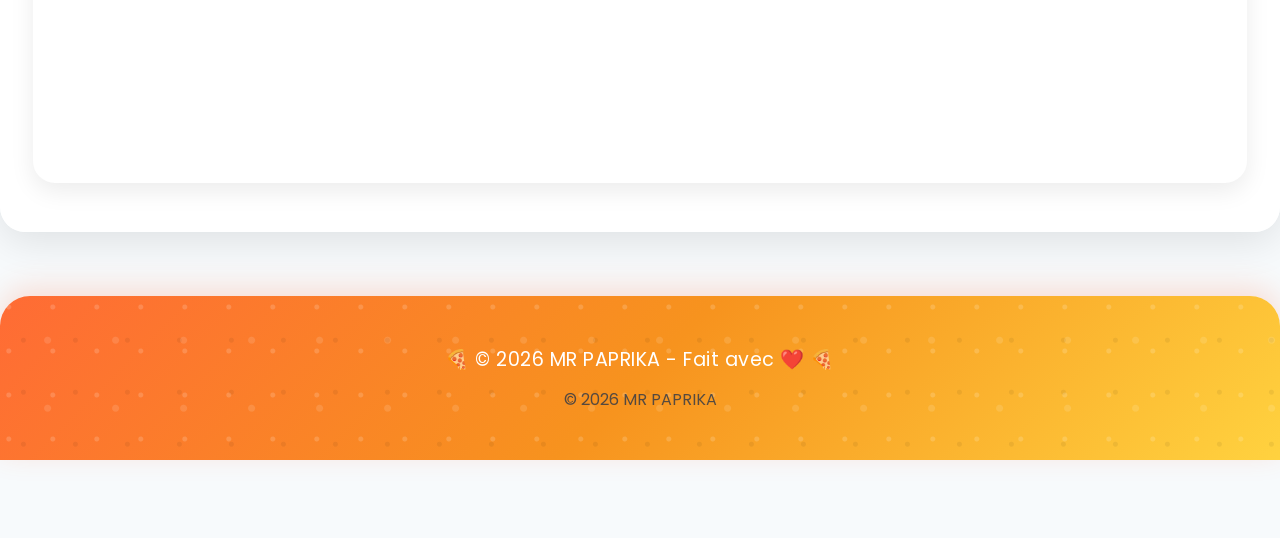
==== commit bd84b629: "Update about.html" ====
--- a/about.html
+++ b/about.html
@@ -3,85 +3,101 @@
 <head>
     <meta charset="UTF-8">
     <meta name="viewport" content="width=device-width, initial-scale=1.0">
-    <title>À propos - MR PAPRIKA</title>
+    <title>À propos | MR PAPRIKA, pizzeria à Angré, Abidjan</title>
+    <meta name="description" content="Découvrez MR PAPRIKA, pizzeria à Angré Nouveau CHU, Abidjan : pizza artisanale, commande en ligne, retrait sur place ou livraison. Ouvert du mardi au dimanche, de 9h à 22h30.">
+    <link rel="canonical" href="https://dramanedindane23-dev.github.io/SITE-WEB/about.html">
+    <meta name="theme-color" content="#FF6B35">
     <link rel="stylesheet" href="style.css">
-    <link href="https://fonts.googleapis.com/css2?family=Poppins:wght@300;400;500;600;700&display=swap" rel="stylesheet">
+    <link rel="stylesheet" href="menu.css">
+    <link rel="stylesheet" href="mobile.css">
+    <link href="https://fonts.googleapis.com/css2?family=Poppins:wght@300;400;500;600;700;800&family=Fredoka:wght@300;400;500;600;700&display=swap" rel="stylesheet">
     <link rel="stylesheet" href="https://cdnjs.cloudflare.com/ajax/libs/font-awesome/6.0.0/css/all.min.css">
+    <style>
+        .ap-bloc{background:#fff;border-radius:22px;padding:1.6em;box-shadow:0 8px 24px rgba(0,0,0,.08)}
+        .ap-bloc h2{font-size:1.6em;color:var(--primary);margin:0 0 .5em}
+        .ap-bloc p{margin:0 0 .8em}
+        .ap-etapes{list-style:none;padding:0;margin:0;counter-reset:etape}
+        .ap-etapes li{counter-increment:etape;display:flex;gap:12px;align-items:flex-start;margin:.9em 0}
+        .ap-etapes li::before{content:counter(etape);flex:none;width:32px;height:32px;border-radius:50%;background:var(--gradient);color:#fff;display:flex;align-items:center;justify-content:center;font-weight:700}
+        .ap-reseaux{display:flex;flex-wrap:wrap;gap:10px}
+        .ap-reseaux a{display:inline-flex;align-items:center;gap:8px;padding:10px 18px;border-radius:999px;background:var(--gradient);color:#fff;font-weight:600;text-decoration:none}
+        .ap-cta{display:inline-block;margin-top:.6em;padding:14px 28px;border-radius:999px;background:var(--gradient);color:#fff;font-weight:700;text-decoration:none}
+        .ap-bloc a:focus-visible,.ap-cta:focus-visible{outline:3px solid var(--dark);outline-offset:3px}
+        #map-container{margin-top:1em;border-radius:16px;overflow:hidden}
+    </style>
 </head>
 <body>
     <header>
         <nav>
             <ul>
                 <li><a href="index.html">Accueil</a></li>
-                <li><a href="about.html">À propos</a></li>
+                <li><a href="about.html" aria-current="page">À propos</a></li>
             </ul>
         </nav>
         <h1>À propos de MR PAPRIKA</h1>
+        <p class="tagline">Pizza artisanale • Service express • Livraison rapide</p>
     </header>
     <main>
-        <p>Ce site web est dédié à MR PAPRIKA, créé pour démontrer les bases du développement web avec HTML, CSS et JavaScript.</p>
-        <p>Il inclut une navigation, des styles améliorés et de l'interactivité.</p>
-
-        <section class="owner-contact">
-            <h3>Coordonnées du propriétaire</h3>
-            <form id="owner-form">
-                <div>
-                    <label for="owner-name">Nom :</label>
-                    <input type="text" id="owner-name" placeholder="Nom du propriétaire" required>
-                </div>
-                <div>
-                    <label for="owner-email">Email :</label>
-                    <input type="email" id="owner-email" placeholder="email@exemple.com" required>
-                </div>
-                <div>
-                    <label for="owner-phone">Téléphone :</label>
-                    <input type="tel" id="owner-phone" placeholder="+33 6 12 34 56 78" required>
-                </div>
-                <div>
-                    <label for="owner-address">Adresse :</label>
-                    <input type="text" id="owner-address" placeholder="Adresse" required>
-                </div>
-                <div>
-                    <label for="owner-map">Lien Google Maps (optionnel) :</label>
-                    <input type="url" id="owner-map" placeholder="https://www.google.com/maps/embed?..." >
-                </div>
-                <div>
-                    <label for="owner-whatsapp">Lien WhatsApp (optionnel) :</label>
-                    <input type="url" id="owner-whatsapp" placeholder="https://wa.me/..." >
-                </div>
-                <div>
-                    <label for="owner-tiktok">Lien TikTok (optionnel) :</label>
-                    <input type="url" id="owner-tiktok" placeholder="https://tiktok.com/..." >
-                </div>
-                <div>
-                    <label for="owner-instagram">Lien Instagram (optionnel) :</label>
-                    <input type="url" id="owner-instagram" placeholder="https://instagram.com/..." >
-                </div>
-                <div>
-                    <label for="owner-facebook">Lien Facebook (optionnel) :</label>
-                    <input type="url" id="owner-facebook" placeholder="https://facebook.com/..." >
-                </div>
-                <button type="submit">Sauvegarder les coordonnées</button>
-            </form>
-            <p id="owner-status"></p>
+        <section class="ap-bloc">
+            <h2>Qui sommes-nous ?</h2>
+            <p>MR PAPRIKA est une pizzeria située à Angré Nouveau CHU, à Abidjan. Nous préparons des pizzas artisanales et nous vous les proposons sur place, à emporter ou en livraison.</p>
+            <p>Parcourez notre menu, composez votre commande en quelques clics et recevez-la rapidement.</p>
+            <a class="ap-cta" href="index.html#menu">Voir le menu</a>
         </section>
 
-        <section class="owner-notifications">
-            <h3>Notifications de Commandes</h3>
-            <p id="order-notification-count">Aucune nouvelle commande.</p>
-            <ul id="order-notifications-list"></ul>
-            <button id="clear-order-notifications">Marquer toutes comme lues</button>
+        <section class="ap-bloc">
+            <h2>Comment commander ?</h2>
+            <ol class="ap-etapes">
+                <li><span>Choisissez vos plats dans le menu, avec la taille et les suppléments de votre choix.</span></li>
+                <li><span>Ajoutez-les au panier, puis indiquez votre nom, votre téléphone et, pour une livraison, votre adresse.</span></li>
+                <li><span>Envoyez votre commande sur WhatsApp : nous la confirmons et nous la préparons.</span></li>
+            </ol>
+            <p>Un doute ? Appelez-nous ou écrivez-nous avec les boutons en bas de l'écran.</p>
         </section>
 
-        <section class="owner-chat">
-            <h3>Messages des Clients</h3>
-            <div id="owner-chat-messages"></div>
-            <button id="clear-chat">Effacer tous les messages</button>
+        <section class="ap-bloc" id="location">
+            <h2>Nous trouver</h2>
+            <div class="location-info">
+                <h3>Adresse</h3>
+                <p><i class="fas fa-map-pin" aria-hidden="true"></i> <span id="owner-address-display"></span></p>
+                <h3>Contact</h3>
+                <p><i class="fas fa-phone" aria-hidden="true"></i> <span id="owner-phone-display"></span></p>
+            </div>
+            <div id="map-container"></div>
+        </section>
+
+        <section class="ap-bloc" id="reseaux-bloc" hidden>
+            <h2>Suivez-nous</h2>
+            <div class="ap-reseaux" id="reseaux"></div>
         </section>
     </main>
     <footer>
         <p>&copy; 2026 MR PAPRIKA</p>
     </footer>
-    <script src="script.js"></script>
+
+    <script>
+        // Liens des réseaux sociaux : collez l'adresse complète (https://...) entre les guillemets.
+        // Laissez vide ("") pour ne rien afficher.
+        var LIENS = {
+            Instagram: "",
+            Facebook: "",
+            TikTok: ""
+        };
+        var ICONES = { Instagram: "fab fa-instagram", Facebook: "fab fa-facebook-f", TikTok: "fab fa-tiktok" };
+        (function () {
+            var box = document.getElementById("reseaux"), n = 0;
+            Object.keys(LIENS).forEach(function (nom) {
+                var url = LIENS[nom];
+                if (!/^https:\/\//.test(url)) return;
+                var a = document.createElement("a");
+                a.href = url; a.target = "_blank"; a.rel = "noopener";
+                var i = document.createElement("i"); i.className = ICONES[nom]; i.setAttribute("aria-hidden", "true");
+                a.append(i, document.createTextNode(" " + nom));
+                box.appendChild(a); n++;
+            });
+            if (n) document.getElementById("reseaux-bloc").hidden = false;
+        })();
+    </script>
+    <script src="contact.js"></script>
 </body>
-</html>+</html>
--- a/menu.css
+++ b/menu.css
@@ -0,0 +1,52 @@
+/* Défilement fluide */
+html{scroll-behavior:smooth}
+@media (prefers-reduced-motion:reduce){html{scroll-behavior:auto}}
+
+/* Motifs décoratifs (ajoutés par-dessus vos couleurs actuelles) */
+header,.hero,footer{
+  background-image:
+    radial-gradient(circle at 20% 25%,rgba(255,255,255,.12) 0 2px,transparent 3px),
+    radial-gradient(circle at 70% 65%,rgba(255,255,255,.09) 0 3px,transparent 4px),
+    radial-gradient(circle at 45% 85%,rgba(0,0,0,.08) 0 2px,transparent 3px);
+  background-size:44px 44px,68px 68px,52px 52px;
+}
+
+/* Apparition douce au défilement */
+.reveal{opacity:0;transform:translateY(24px);transition:opacity .6s ease,transform .6s ease}
+.reveal.visible{opacity:1;transform:none}
+
+/* Filtres */
+.menu-filters{display:flex;flex-wrap:wrap;gap:10px;justify-content:center;margin:20px 0}
+.filter-btn{border:2px solid #b3260e;background:transparent;color:#b3260e;border-radius:999px;padding:8px 20px;font:600 .95rem 'Poppins',Arial,sans-serif;cursor:pointer;transition:background .2s,color .2s}
+.filter-btn:hover,.filter-btn.active{background:#b3260e;color:#fff}
+.filter-btn:focus-visible,.pizza-choose:focus-visible,.car-btn:focus-visible{outline:3px solid #2a1410;outline-offset:2px}
+
+/* Carrousel : on glisse de droite à gauche (doigt, souris, flèches) */
+.carousel{position:relative}
+.pizza-cards{display:flex;gap:18px;overflow-x:auto;overflow-y:hidden;padding:8px 4px 22px;margin:10px 0 24px;
+  scroll-snap-type:x mandatory;-webkit-overflow-scrolling:touch;overscroll-behavior-x:contain;cursor:grab}
+.pizza-cards.dragging{cursor:grabbing;scroll-snap-type:none;scroll-behavior:auto;user-select:none}
+.pizza-cards::-webkit-scrollbar{height:8px}
+.pizza-cards::-webkit-scrollbar-thumb{background:#e4c3b6;border-radius:8px}
+.pizza-card{flex:0 0 min(78%,250px);scroll-snap-align:start;background:#fff;color:#2a1410;border:1px solid #e4c3b6;border-radius:14px;overflow:hidden;display:flex;flex-direction:column;transition:transform .2s,box-shadow .2s}
+.pizza-card:hover{transform:translateY(-4px);box-shadow:0 8px 20px rgba(179,38,14,.18)}
+.pizza-card[hidden]{display:none}
+.pizza-visual{height:150px;background:#f6e1d8;display:flex;align-items:center;justify-content:center;font-size:3.5rem}
+.pizza-visual img{width:100%;height:100%;object-fit:cover;pointer-events:none;-webkit-user-drag:none}
+.pizza-body{padding:14px 16px 18px;display:flex;flex-direction:column;gap:6px;flex:1}
+.pizza-body h4{margin:0;font-size:1.1rem}
+.pizza-body p{margin:0;font-size:.9rem;opacity:.85}
+.pizza-body .pizza-price{font-weight:700;color:#b3260e;opacity:1}
+.pizza-choose{margin-top:auto;background:#b3260e;color:#fff;border:0;border-radius:999px;padding:10px;font-weight:600;cursor:pointer}
+.pizza-choose:hover{background:#8f1d0a}
+
+/* Flèches du carrousel */
+.car-btn{position:absolute;top:42%;z-index:5;width:42px;height:42px;border-radius:50%;border:0;background:#b3260e;color:#fff;font-size:26px;line-height:1;cursor:pointer;box-shadow:0 3px 10px rgba(0,0,0,.3)}
+.car-prev{left:-6px}.car-next{right:-6px}
+.carousel.at-start .car-prev,.carousel.at-end .car-next,.carousel.no-scroll .car-btn{display:none}
+
+/* Bouton WhatsApp flottant */
+.wa-float{position:fixed;right:18px;bottom:calc(18px + env(safe-area-inset-bottom,0px));width:58px;height:58px;border-radius:50%;background:#25d366;color:#fff;display:flex;align-items:center;justify-content:center;font-size:30px;text-decoration:none;box-shadow:0 4px 14px rgba(0,0,0,.3);z-index:50}
+.wa-float[hidden]{display:none}
+.wa-float:hover{background:#1ebe5a}
+.wa-float:focus-visible{outline:3px solid #2a1410;outline-offset:3px}
--- a/mobile.css
+++ b/mobile.css
@@ -0,0 +1,87 @@
+/* Anti-débordement sur téléphone */
+html,body{max-width:100%;overflow-x:hidden}
+img,iframe,video{max-width:100%}
+main,.accordion-section,.section-content{min-width:0;max-width:100%}
+.carousel{width:100%;max-width:100%;min-width:0;overflow:hidden}
+.pizza-cards{width:100%;max-width:100%;min-width:0}
+.car-prev{left:4px}.car-next{right:4px}
+p,h2,h3,h4{overflow-wrap:anywhere}
+
+/* Barre de contact en bas de l'écran */
+.wa-float{display:none!important}
+body.has-contactbar{padding-bottom:calc(78px + env(safe-area-inset-bottom,0px))}
+.contactbar{position:fixed;left:0;right:0;bottom:0;z-index:60;display:grid;grid-template-columns:repeat(4,1fr);
+  background:#fff;border-top:1px solid #e4c3b6;box-shadow:0 -4px 14px rgba(0,0,0,.12);
+  padding-bottom:env(safe-area-inset-bottom,0px)}
+.contactbar a{display:flex;flex-direction:column;align-items:center;gap:4px;padding:10px 4px;
+  font:600 .75rem 'Poppins',Arial,sans-serif;color:#2a1410;text-decoration:none}
+.contactbar i{font-size:1.4rem;color:#b3260e}
+.contactbar a.wa i{color:#25d366}
+.contactbar a:active{background:#f6e1d8}
+.contactbar a:focus-visible{outline:3px solid #2a1410;outline-offset:-3px}
+@media (min-width:900px){.contactbar{max-width:520px;left:50%;right:auto;width:100%;transform:translateX(-50%);border-radius:14px 14px 0 0}}
+/* Flèches du carrousel : rondes, placées sur la photo (ordinateur seulement) */
+.car-btn{all:unset;box-sizing:border-box;position:absolute;top:56px;z-index:5;width:38px;height:38px;border-radius:50%;
+  display:flex;align-items:center;justify-content:center;background:rgba(179,38,14,.92);color:#fff;
+  font:400 24px/1 Arial,sans-serif;cursor:pointer;box-shadow:0 3px 10px rgba(0,0,0,.3)}
+.car-btn:hover{background:#8f1d0a}
+.car-btn:focus-visible{outline:3px solid #2a1410;outline-offset:2px}
+.car-prev{left:6px}.car-next{right:6px}
+
+/* Sur téléphone et tablette tactile : on glisse avec le doigt, pas de flèches */
+@media (hover:none){.car-btn{display:none!important}}
+
+/* Petite indication sous le carrousel */
+.carousel:not(.no-scroll)::after{content:"← Glissez pour voir plus →";display:block;text-align:center;
+  font-size:.8rem;opacity:.65;margin:-8px 0 14px}
+/* ===== Harmonisation avec votre thème orange ===== */
+.filter-btn{background:#fff;border:2px solid var(--primary);color:var(--primary);box-shadow:none;
+  text-transform:none;letter-spacing:0;padding:8px 18px;border-radius:999px}
+.filter-btn:hover,.filter-btn.active{background:var(--gradient);color:#fff;border-color:transparent}
+.pizza-body .pizza-price{color:var(--primary)}
+.pizza-choose{background:var(--gradient);color:#fff;border-radius:14px}
+.pizza-choose:hover{background:var(--gradient)}
+.car-btn{background:var(--primary)!important}
+.filter-btn:focus-visible,.pizza-choose:focus-visible{outline:3px solid var(--dark)}
+button:active{box-shadow:0 4px 15px rgba(255,107,53,.3)}
+input:focus,select:focus,textarea:focus{outline:2px solid var(--primary)}
+
+/* ===== Menu déroulant lisible (tablette et téléphone) ===== */
+@media (max-width:1024px){
+  #nav-links{background:#fff!important;border:1px solid #f1d9cc;box-shadow:0 12px 30px rgba(0,0,0,.2);
+    border-radius:0 0 18px 18px;z-index:100}
+  #nav-links a{color:var(--dark)}
+  #nav-links a i{color:var(--primary)}
+  #nav-links a:active{background:rgba(255,107,53,.12)}
+}
+
+/* ===== Téléphone : espaces et tailles ===== */
+@media (max-width:640px){
+  main{padding:.8em;margin:.6em auto;max-width:96%;border-radius:18px;gap:1em}
+  .accordion-section{margin:1em 0;border-radius:18px}
+  .accordion-section summary{font-size:1.1em;padding:1em 1.1em}
+  .section-content{padding:1em;border-radius:0 0 18px 18px}
+  header{padding:1.6em 0 1em}
+  header h1{font-size:2em}
+  .hero{padding:2em 1em}
+  .hero h2{font-size:1.8em}
+  .hero p{font-size:1.05em}
+  .menu-intro h3{font-size:1.2em}
+  .pizza-card{flex-basis:76%;border-radius:18px}
+  .pizza-body{padding:12px 14px 16px}
+}
+
+/* ===== Écran tactile : pas d'effet « survol » qui reste collé ===== */
+@media (hover:none){
+  .accordion-section:hover,.accordion-section[open],.pizza-card:hover,button:hover{transform:none}
+  button:hover::before{left:-100%}
+}
+/* Remet le dégradé orange et garde les points par-dessus */
+header,.hero,footer{
+  background-image:
+    radial-gradient(circle at 20% 25%,rgba(255,255,255,.16) 0 2px,transparent 3px),
+    radial-gradient(circle at 70% 65%,rgba(255,255,255,.12) 0 3px,transparent 4px),
+    radial-gradient(circle at 45% 85%,rgba(0,0,0,.06) 0 2px,transparent 3px),
+    var(--gradient);
+  background-size:44px 44px,68px 68px,52px 52px,auto;
+}
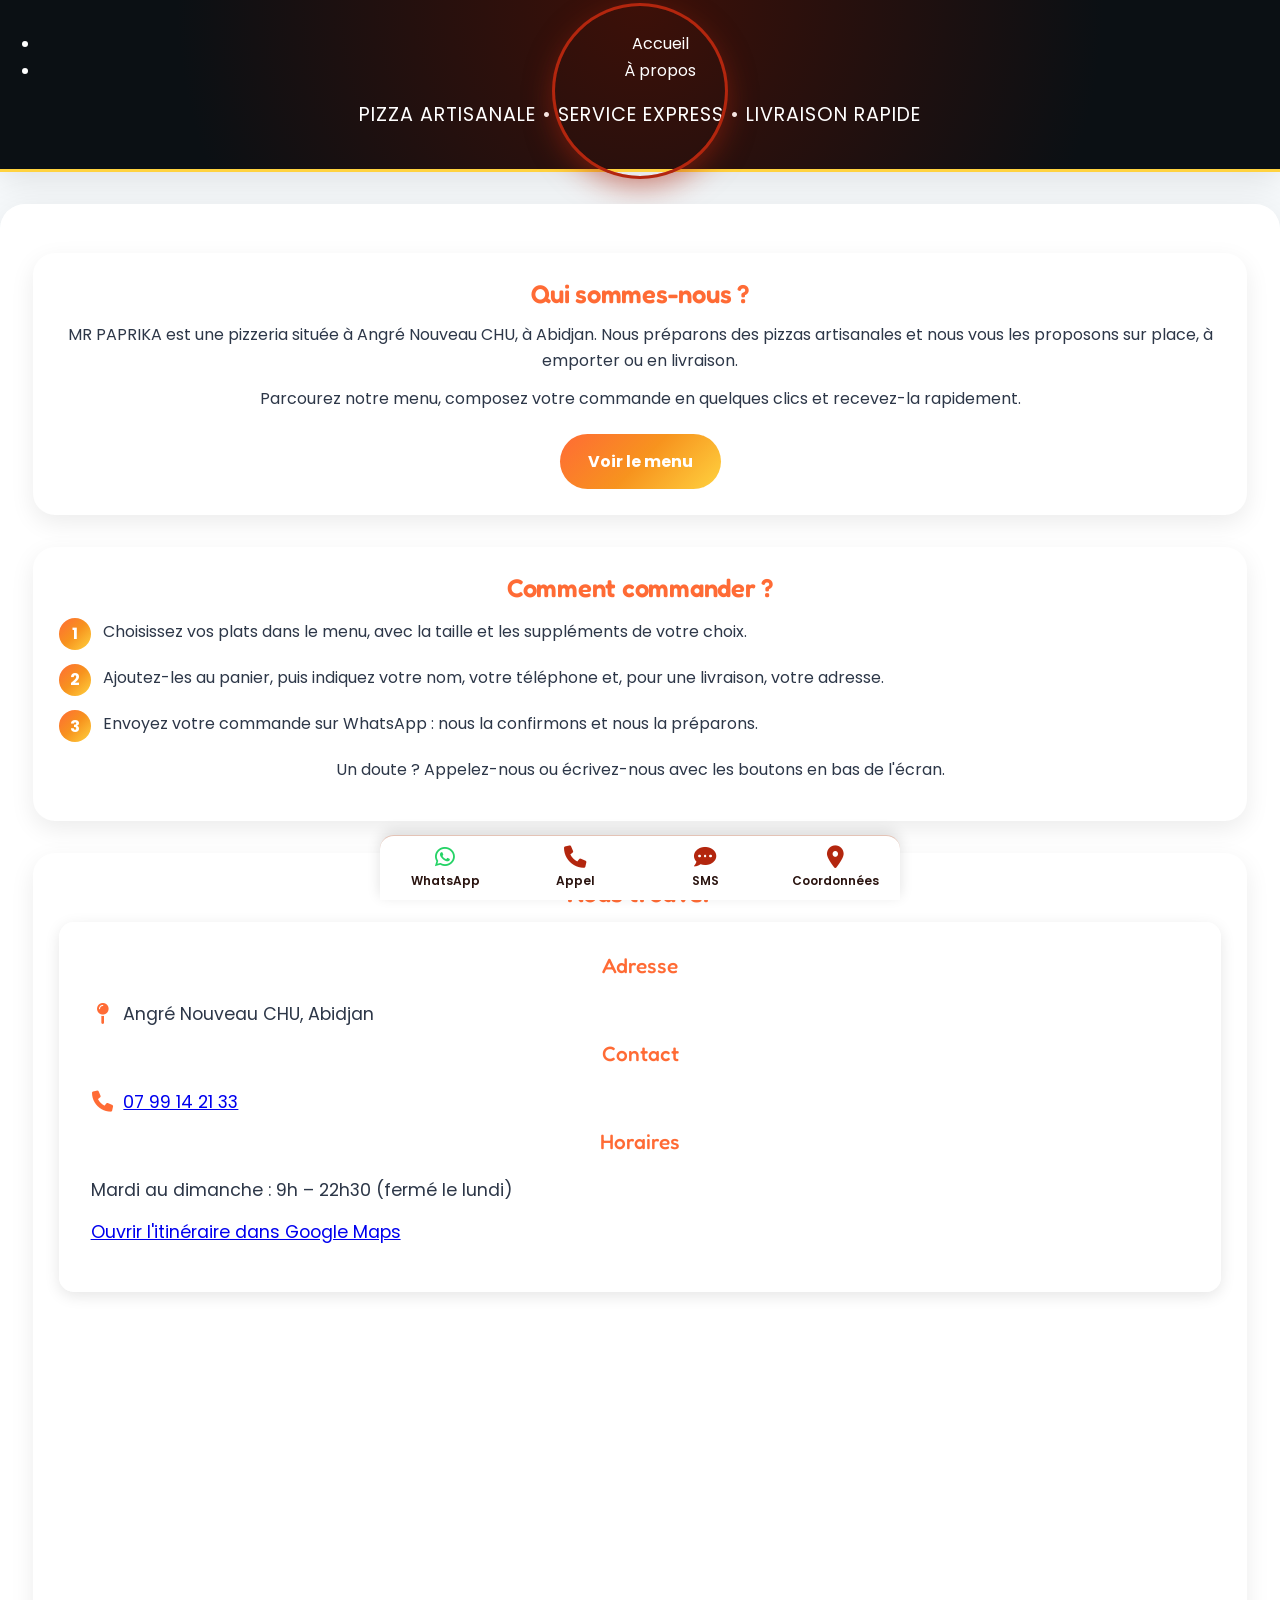
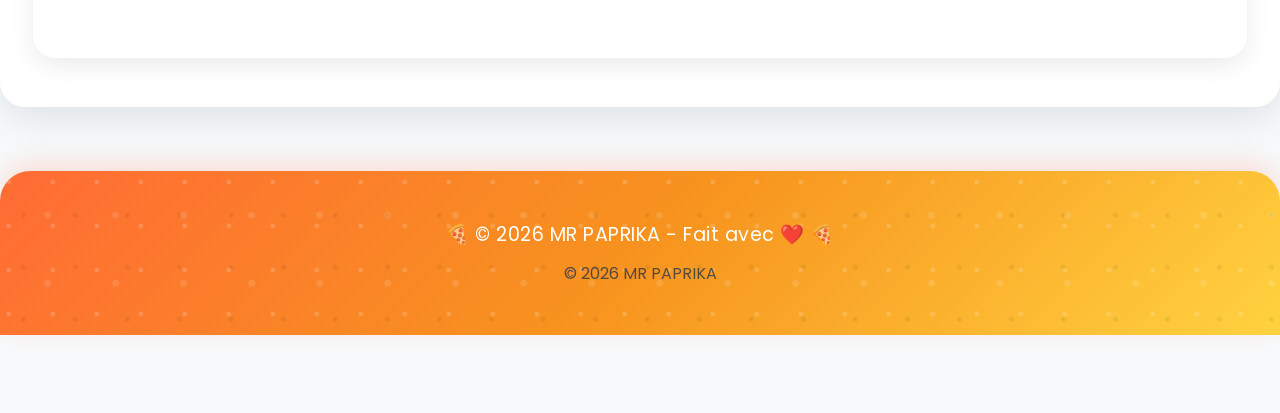
==== commit 55c729ef: "Update canonical link in about.html" ====
--- a/about.html
+++ b/about.html
@@ -5,7 +5,7 @@
     <meta name="viewport" content="width=device-width, initial-scale=1.0">
     <title>À propos | MR PAPRIKA, pizzeria à Angré, Abidjan</title>
     <meta name="description" content="Découvrez MR PAPRIKA, pizzeria à Angré Nouveau CHU, Abidjan : pizza artisanale, commande en ligne, retrait sur place ou livraison. Ouvert du mardi au dimanche, de 9h à 22h30.">
-    <link rel="canonical" href="https://dramanedindane23-dev.github.io/SITE-WEB/about.html">
+    <link rel="canonical" href="https://mr-paprika-pizza.github.io/SITE-WEB/about.html">
     <meta name="theme-color" content="#FF6B35">
     <link rel="stylesheet" href="style.css">
     <link rel="stylesheet" href="menu.css">
--- a/style.css
+++ b/style.css
@@ -1771,4 +1771,29 @@
 
 .pizza-card.selected::before {
     opacity: 1;
-}+}
+/* === Logo MR PAPRIKA dans l'en-tête (à coller à la FIN de style.css) === */
+header{
+  background:radial-gradient(circle at 50% 0%,#3d1008 0%,#0b1014 70%) !important;
+  text-align:center;
+  padding-top:14px;
+}
+header::before{
+  content:"";
+  display:block;
+  width:170px;
+  height:170px;
+  margin:6px auto 10px;
+  background:url("images/logo.png") center/contain no-repeat;
+  border-radius:50%;
+  box-shadow:0 0 0 3px #b3260e,0 10px 30px rgba(179,38,14,.55);
+}
+/* Le logo contient déjà le nom : on garde le titre pour Google, mais on le cache à l'écran */
+header h1{
+  position:absolute;width:1px;height:1px;overflow:hidden;
+  clip:rect(0,0,0,0);white-space:nowrap;
+}
+header .tagline{color:#fff;margin:8px 0 14px}
+@media (max-width:600px){
+  header::before{width:130px;height:130px}
+}
